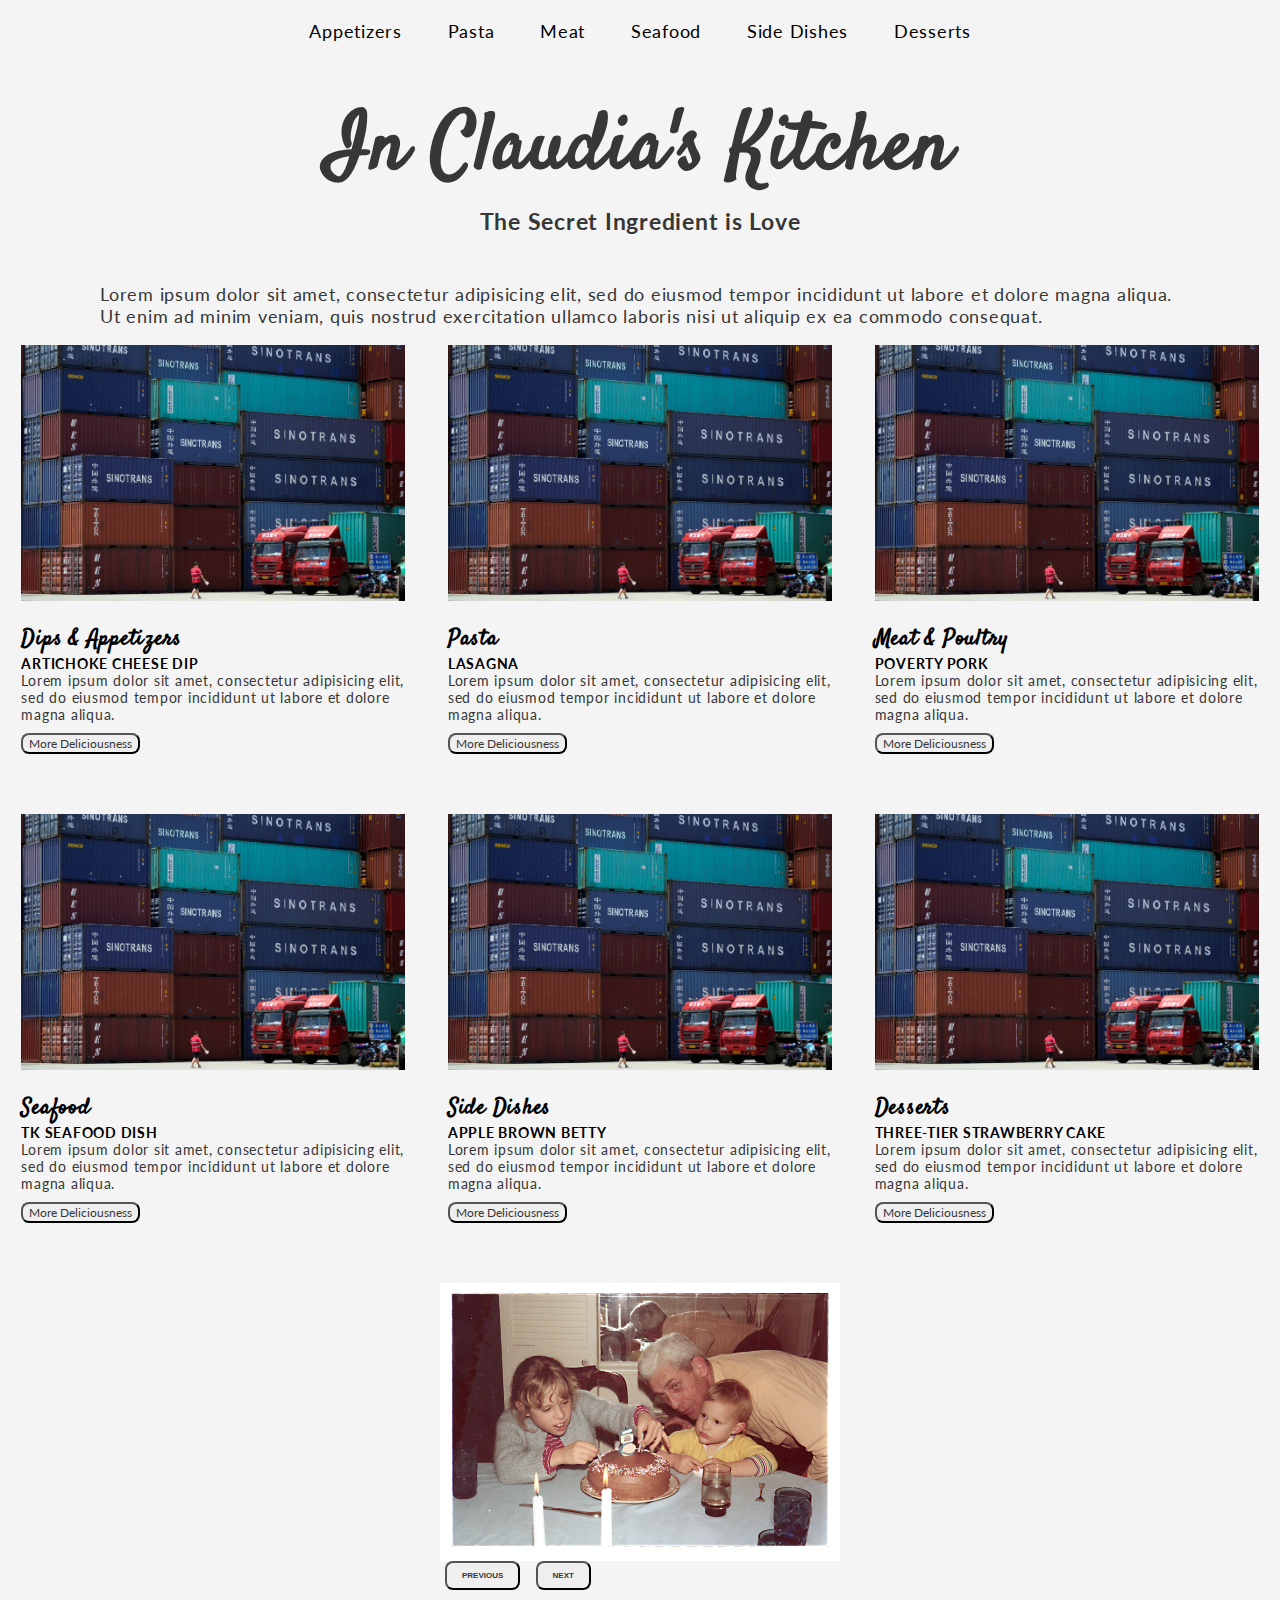
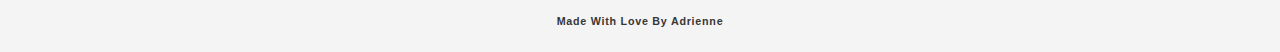
==== recipe-project/index.html @ 3c0c4fa2 "final project" ====
<!doctype html>
<html lang="">
<head>
  <meta charset="utf-8">
  <meta http-equiv="x-ua-compatible" content="ie=edge">
  <meta name="viewport" content="width=device-width, initial-scale=1">
  <title>Claudia's Kitchen</title>
  <link rel="apple-touch-icon" href="apple-touch-icon.png">
  <link rel="shortcut icon" href="favicon.ico" type="image/x-icon" />

  <link rel="stylesheet" href="css/normalize.css">
  <link rel="stylesheet" href="css/main.css">
  <link rel="stylesheet" href="https://maxcdn.bootstrapcdn.com/font-awesome/4.6.3/css/font-awesome.min.css">
</head>
<body>

 <!-- Add your site content here. Keep it pretty and use indentation :) -->

  <!-- HINT: Need to link to another page? Create a file with an html extension in your main project folder. -->
  <!-- Then link to it using an anchor. for example: <a href="blog.html">Blog</a> -->

<header>
  <div class = "nav-wrapper">
    <nav>
      <a href="">Appetizers</a>
      <a href="">Pasta</a>
      <a href="">Meat</a>
      <a href="">Seafood</a>
      <a href="">Side Dishes</a>
      <a href="">Desserts</a>
    </nav>
    <a href="" class="hamburger"><i class="fa fa-bars" aria-hidden="true"></i></a>
  </div>

  <div class="headerwrap">
    <h1>In Claudia's Kitchen</h1>
    <h2>The Secret Ingredient is Love </h2>
  </div>
</header>

<div class="about">
  <p>Lorem ipsum dolor sit amet, consectetur adipisicing elit, sed do eiusmod tempor incididunt ut labore et dolore magna aliqua. Ut enim ad minim veniam, quis nostrud exercitation ullamco laboris nisi ut aliquip ex ea commodo consequat. </p>
</div>


<div class="recipeguide">
  <div class="article">
      <img src="img/chinatrade.jpg" alt="China Ports">
      <h3><a href="">Dips & Appetizers</a></h3>
      <h4><a href="">Artichoke Cheese Dip</a></h4>
      <p>Lorem ipsum dolor sit amet, consectetur adipisicing elit, sed do eiusmod tempor incididunt ut labore et dolore magna aliqua.
      <button id="button1">More Deliciousness</button>
      <div class="diplist">
        <ul>
          <li><a href="">Hot Clam Spread</a></li>
          <li><a href="">Seven-Layer Dip</a></li>
          <li><a href="">Texas Caviar</a></li>
        </ul>
      </div>
  </div>


  <div class="article">
      <img src="img/chinatrade.jpg" alt="China Ports">
      <h3><a href="">Pasta</a></h3>
      <h4><a href="">Lasagna</a></h4>
      <p>Lorem ipsum dolor sit amet, consectetur adipisicing elit, sed do eiusmod tempor incididunt ut labore et dolore magna aliqua.
      <button id="button2">More Deliciousness</button>
      <div class="pastalist">
        <ul>
          <li><a href="">Mom-mom's Ravioli</a></li>
          <li><a href="">Carty Gravy</a></li>
          <li><a href="">Bechamel Lasagna</a></li>
        </ul>
      </div>
  </div>


  <div class="article">
      <img src="img/chinatrade.jpg" alt="China Ports">
      <h3><a href="">Meat & Poultry</a></h3>
      <h4><a href="">Poverty Pork</a></h4>
      <p>Lorem ipsum dolor sit amet, consectetur adipisicing elit, sed do eiusmod tempor incididunt ut labore et dolore magna aliqua.
      <button id="button3">More Deliciousness</button>
      <div class="meatlist">
        <ul>
          <li><a href="">TK Recipe</a></li>
          <li><a href="">TK Recipe</a></li>
          <li><a href="">TK Recipe</a></li>
        </ul>
      </div>
  </div>


  <div class="article">
      <img src="img/chinatrade.jpg" alt="China Ports">
      <h3><a href="">Seafood</a></h3>
      <h4><a href="">Tk Seafood Dish</a></h4>
      <p>Lorem ipsum dolor sit amet, consectetur adipisicing elit, sed do eiusmod tempor incididunt ut labore et dolore magna aliqua.
      <button id="button4">More Deliciousness</button>
      <div class="seafoodlist">
        <ul>
          <li><a href="">TK Recipe</a></li>
          <li><a href="">TK Recipe</a></li>
          <li><a href="">TK Recipe</a></li>
        </ul>
      </div>
  </div>


  <div class="article">
      <img src="img/chinatrade.jpg" alt="China Ports">
      <h3><a href="">Side Dishes</a></h3>
      <h4><a href="">Apple Brown Betty</a></h4>
      <p>Lorem ipsum dolor sit amet, consectetur adipisicing elit, sed do eiusmod tempor incididunt ut labore et dolore magna aliqua.
      <button id="button5">More Deliciousness</button>
      <div class="sidelist">
        <ul>
          <li><a href="">TK Recipe</a></li>
          <li><a href="">TK Recipe</a></li>
          <li><a href="">TK Recipe</a></li>
        </ul>
      </div>
  </div>


  <div class="article">
      <img src="img/chinatrade.jpg" alt="China Ports">
      <h3><a href="">Desserts</a></h3>
      <h4><a href="">Three-Tier Strawberry Cake</a></h4>
      <p>Lorem ipsum dolor sit amet, consectetur adipisicing elit, sed do eiusmod tempor incididunt ut labore et dolore magna aliqua.
      <button id="button6">More Deliciousness</button>
      <div class="dessertlist">
        <ul>
          <li><a href="">TK Recipe</a></li>
          <li><a href="">TK Recipe</a></li>
          <li><a href="">TK Recipe</a></li>
        </ul>
      </div>
  </div>
</div>

<div class="photogallery">

  <div class="myPhotos">
    <img src="img/gallery1.jpg" alt="M&A">
  </div>

  <div class="myPhotos">
    <img src="img/gallery2.jpg" alt="M&A">
  </div>

  <div class="myPhotos">
    <img src="img/gallery3.jpg" alt="M&A">
  </div>

  <div class ="myPhotos">
    <img src="img/gallery4.png" alt="M&A">
  </div>

  <button id="previous">Previous</button>
  <button id="next">Next</button>


</div>




<footer>
  <h6>Made With Love By Adrienne</h6>
</footer>

  <script src="js/jquery-1.12.0.min.js"></script>
  <script src="js/main.js"></script>
</body>
</html>
---- recipe-project/css/main.css ----
@import url('https://fonts.googleapis.com/css?family=Lato|Satisfy');

* {
	box-sizing: border-box;
}

body {
  letter-spacing: 0.75px;
	background-color: #F4F4F4;
	color: #373737;

}

img {
  max-width: 100%;
  display: block;
  margin: 0 auto;
}

img:hover{
	opacity: .5;
}

header{
  text-align: center;
  text-decoration: none;
}

nav{
  font-family: "lato", sans-serif;
  font-size: 18px;
}

nav a{
  text-decoration: none;
  padding: 20px 20px;
  display: inline-block;
	color: black;

}

.hamburger {
	background-color: #F4F4F4;
	font-size: 27px;
	padding: 10px 30px;
	color:black;

}

.hamburger {
  display: none;
}


.headerwrap{
  padding-top: 30px;
  padding-bottom: 30px;
  justify-content: center;
}

h1{
  font-family: "satisfy", cursive;
  font-size: 80px;
	margin: 0;

}

h2{
  font-family: "lato", sans-serif;
  font-size: 23px;
	margin: 0;
}

.about{
	margin-bottom: 5px;
	padding-left: 100px;
	padding-right: 100px;
}

.about p{
	font-family: "lato", sans-serif;
	font-size: 18px;
}

h3{
	font-family: "satisfy", cursive;
	font-size: 22px;
	margin-bottom: 0;

}

h3 a{
	color:black;
	text-decoration: none;
}

h3 a:hover{
	opacity: .5;
}

h4{
	font-family: "lato", sans-serif;
	font-size: 14px;
	margin: 0;
	text-transform:uppercase;

}


h4 a{
	color: black;
	text-decoration: none;
}

h4 a:hover{
	opacity: .5;
}


.recipeguide p{
	font-family: "lato", sans-serif;
	font-size: 14px;
	margin: 0;
}

#button1, #button2, #button3, #button4, #button5, #button6 {
	border-radius: 8px;
	font-size: 12px;
	display: block;
	margin-top: 10px;
	margin-bottom: 10px;

}


#button1:hover, #button2:hover, #button3:hover, #button4:hover, #button5:hover, #button6:hover{
	background-color: #C0B283;
}

.article{
	padding-bottom: 50px;
}


.diplist, .pastalist, .meatlist, .seafoodlist, .sidelist, .dessertlist{
	display:none;
}

.active{
	display:inline-block;
	white-space: nowrap;


}

.recipeguide{
  display: flex;
  justify-content: space-around;
  flex-wrap: wrap;
	flex-grow: 0;
}

.recipeguide div{
  width: 30%;
}

ul{
	font-family: "lato", sans-serif;
	font-size: 15px;
	margin: 0;
	list-style-type: none;


}

ul a{
	text-decoration: none;
	color:black;
}

ul a:hover{
	opacity: .5;
}


.photogallery {
	max-width: 400px;
	max-height: 400px;
	margin: auto;

}

.myPhotos {
	margin: 0 auto;
	max-width: 400px;
	max-height: 300px;
	display: none;
	background-position: center;
	background-size: cover;
	border-radius: 25px;
	border-width: 10px;
}

.myPhotos:first-of-type {
	display: block;
}

#previous, #next {
	border-radius: 8px;
	font-size: 8px;
	text-transform: uppercase;
	font-weight: bold;
	padding: 8px 15px;
	margin: 0 5px;
	display: inline-block;
}


#next {
	  right: 0;
	  border-radius: 8px;
}

#previous:hover, #next:hover {
  background-color: #C0B283;
}

footer{
	text-align: center;
}






@media screen and (max-width: 750px){
  .recipeguide div{
    width: 48%;
	}
		.hamburger {
	    display: block;
	    text-align: left;
	  }

		nav a{
			display: none;
		}
}


@media screen and (max-width: 500px){
	h1{
		font-size: 40px;
	}

	h2{
		font-size: 18px;

	}

	.about{

		padding-left: 30px;
		padding-right: 30px;
	}

	.about p{
		font-size: 14px;
	}
  .recipeguide div{
    width: 100%;
		margin-left: 20px;
		margin-right: 20px;
  }
	.article img{
		max-width: 400px;
	}


}
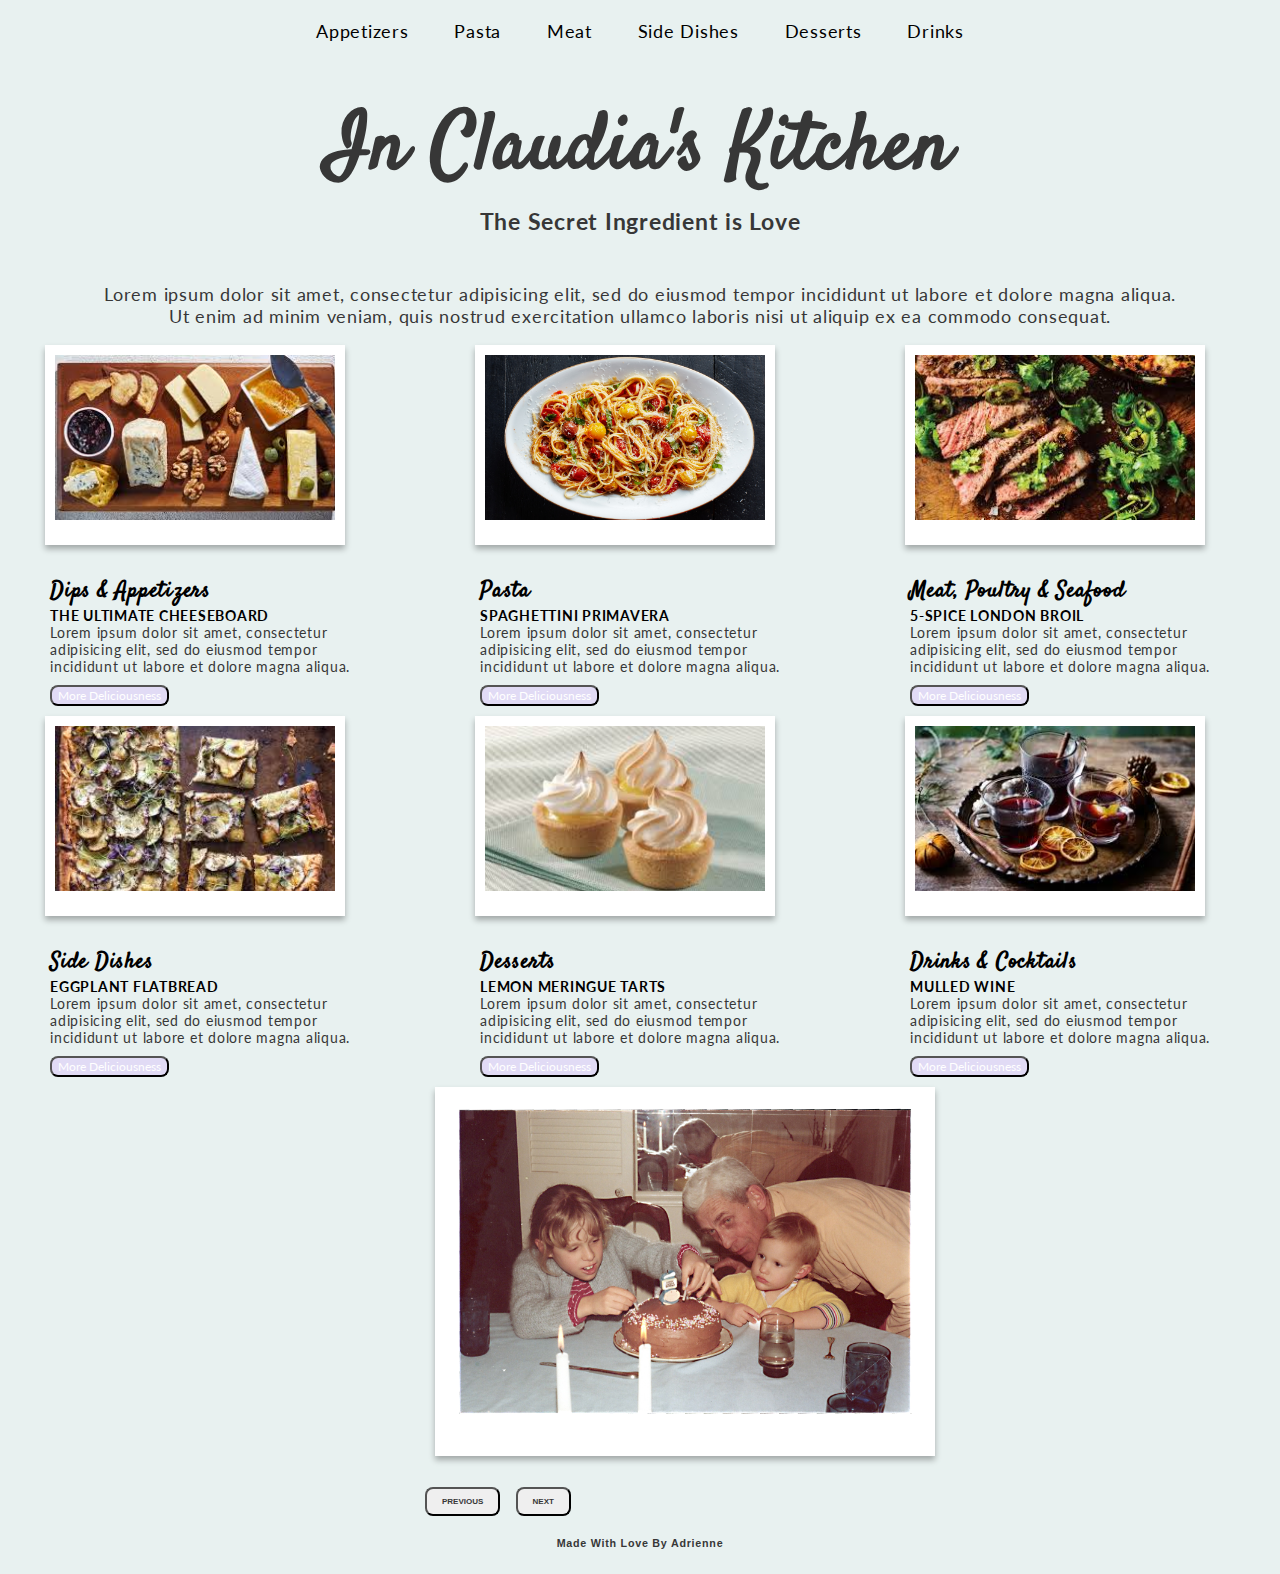
==== commit d6aea18f: "Final Project" ====
--- a/recipe-project/index.html
+++ b/recipe-project/index.html
@@ -20,34 +20,50 @@
   <!-- Then link to it using an anchor. for example: <a href="blog.html">Blog</a> -->
 
 <header>
+
+
   <div class = "nav-wrapper">
     <nav>
-      <a href="">Appetizers</a>
+      <a href="appetizers.html">Appetizers</a>
       <a href="">Pasta</a>
       <a href="">Meat</a>
-      <a href="">Seafood</a>
       <a href="">Side Dishes</a>
       <a href="">Desserts</a>
+      <a href="">Drinks</a>
     </nav>
-    <a href="" class="hamburger"><i class="fa fa-bars" aria-hidden="true"></i></a>
+
+    <div class="dropdown">
+  <a href="" class="hamburger"><i class="fa fa-bars" aria-hidden="true"></i></a>
+  <div class="dropdown-content">
+    <a href="#">Appetizers</a>
+    <a href="#">Pasta</a>
+    <a href="#">Meat</a>
+    <a href="#">Side Dishes</a>
+    <a href="#">Desserts</a>
+    <a href="#">Drinks</a>
+  </div>
+</div>
   </div>
 
   <div class="headerwrap">
     <h1>In Claudia's Kitchen</h1>
     <h2>The Secret Ingredient is Love </h2>
   </div>
-</header>
+
 
 <div class="about">
   <p>Lorem ipsum dolor sit amet, consectetur adipisicing elit, sed do eiusmod tempor incididunt ut labore et dolore magna aliqua. Ut enim ad minim veniam, quis nostrud exercitation ullamco laboris nisi ut aliquip ex ea commodo consequat. </p>
 </div>
 
 
+</header>
+
+
 <div class="recipeguide">
   <div class="article">
-      <img src="img/chinatrade.jpg" alt="China Ports">
+      <img src="img/cheeseboard.jpeg" alt="China Ports">
       <h3><a href="">Dips & Appetizers</a></h3>
-      <h4><a href="">Artichoke Cheese Dip</a></h4>
+      <h4><a href="">The Ultimate Cheeseboard</a></h4>
       <p>Lorem ipsum dolor sit amet, consectetur adipisicing elit, sed do eiusmod tempor incididunt ut labore et dolore magna aliqua.
       <button id="button1">More Deliciousness</button>
       <div class="diplist">
@@ -61,9 +77,9 @@
 
 
   <div class="article">
-      <img src="img/chinatrade.jpg" alt="China Ports">
+      <img src="img/pasta.jpg" alt="China Ports">
       <h3><a href="">Pasta</a></h3>
-      <h4><a href="">Lasagna</a></h4>
+      <h4><a href="">Spaghettini Primavera</a></h4>
       <p>Lorem ipsum dolor sit amet, consectetur adipisicing elit, sed do eiusmod tempor incididunt ut labore et dolore magna aliqua.
       <button id="button2">More Deliciousness</button>
       <div class="pastalist">
@@ -77,9 +93,9 @@
 
 
   <div class="article">
-      <img src="img/chinatrade.jpg" alt="China Ports">
-      <h3><a href="">Meat & Poultry</a></h3>
-      <h4><a href="">Poverty Pork</a></h4>
+      <img src="img/meat.jpeg" alt="China Ports">
+      <h3><a href="">Meat, Poultry & Seafood</a></h3>
+      <h4><a href="">5-Spice London Broil</a></h4>
       <p>Lorem ipsum dolor sit amet, consectetur adipisicing elit, sed do eiusmod tempor incididunt ut labore et dolore magna aliqua.
       <button id="button3">More Deliciousness</button>
       <div class="meatlist">
@@ -93,9 +109,9 @@
 
 
   <div class="article">
-      <img src="img/chinatrade.jpg" alt="China Ports">
-      <h3><a href="">Seafood</a></h3>
-      <h4><a href="">Tk Seafood Dish</a></h4>
+      <img src="img/sidedish.jpeg" alt="China Ports">
+      <h3><a href="">Side Dishes</a></h3>
+      <h4><a href="">Eggplant Flatbread</a></h4>
       <p>Lorem ipsum dolor sit amet, consectetur adipisicing elit, sed do eiusmod tempor incididunt ut labore et dolore magna aliqua.
       <button id="button4">More Deliciousness</button>
       <div class="seafoodlist">
@@ -109,9 +125,9 @@
 
 
   <div class="article">
-      <img src="img/chinatrade.jpg" alt="China Ports">
-      <h3><a href="">Side Dishes</a></h3>
-      <h4><a href="">Apple Brown Betty</a></h4>
+      <img src="img/lemon.jpeg" alt="China Ports">
+      <h3><a href="">Desserts</a></h3>
+      <h4><a href="">Lemon Meringue Tarts</a></h4>
       <p>Lorem ipsum dolor sit amet, consectetur adipisicing elit, sed do eiusmod tempor incididunt ut labore et dolore magna aliqua.
       <button id="button5">More Deliciousness</button>
       <div class="sidelist">
@@ -125,9 +141,9 @@
 
 
   <div class="article">
-      <img src="img/chinatrade.jpg" alt="China Ports">
-      <h3><a href="">Desserts</a></h3>
-      <h4><a href="">Three-Tier Strawberry Cake</a></h4>
+      <img src="img/wine.jpeg" alt="China Ports">
+      <h3><a href="">Drinks & Cocktails</a></h3>
+      <h4><a href="">Mulled Wine</a></h4>
       <p>Lorem ipsum dolor sit amet, consectetur adipisicing elit, sed do eiusmod tempor incididunt ut labore et dolore magna aliqua.
       <button id="button6">More Deliciousness</button>
       <div class="dessertlist">
@@ -140,11 +156,12 @@
   </div>
 </div>
 
-<div class="photogallery">
 
-  <div class="myPhotos">
-    <img src="img/gallery1.jpg" alt="M&A">
-  </div>
+  <div class="photogallery">
+
+    <div class="myPhotos">
+      <img src="img/gallery1.jpg" alt="M&A">
+    </div>
 
   <div class="myPhotos">
     <img src="img/gallery2.jpg" alt="M&A">
@@ -161,7 +178,6 @@
   <button id="previous">Previous</button>
   <button id="next">Next</button>
 
-
 </div>
 
 
--- a/recipe-project/css/main.css
+++ b/recipe-project/css/main.css
@@ -6,10 +6,12 @@
 
 body {
   letter-spacing: 0.75px;
-	background-color: #F4F4F4;
+	background-color: #E8F1F0;
 	color: #373737;
 
-}
+
+}
+
 
 img {
   max-width: 100%;
@@ -17,7 +19,7 @@
   margin: 0 auto;
 }
 
-img:hover{
+.recipeguide img:hover{
 	opacity: .5;
 }
 
@@ -37,10 +39,15 @@
   display: inline-block;
 	color: black;
 
+
+}
+
+nav a:hover{
+	opacity: .5;
 }
 
 .hamburger {
-	background-color: #F4F4F4;
+	background-color: #e8f1f0;
 	font-size: 27px;
 	padding: 10px 30px;
 	color:black;
@@ -51,11 +58,68 @@
   display: none;
 }
 
+/* Dropdown Button */
+/* .dropbutton {
+    background-color: #4CAF50;
+    color: white;
+    padding: 16px;
+    font-size: 16px;
+    border: none;
+} */
+
+
+.dropdown {
+    position: relative;
+    display: block;
+
+		/* left: 0; */
+}
+
+.dropdown-content {
+    display: none;
+    position: absolute;
+    background-color: #e1e6f9;
+    min-width: 160px;
+    box-shadow: 0px 8px 16px 0px rgba(0,0,0,0.2);
+    z-index: 1;
+		/* left: 0;
+		transition: 0.5s; */
+}
+
+
+.dropdown-content a {
+    color: black;
+    padding: 12px 16px;
+    text-decoration: none;
+    display: block;
+		font-family: "satisfy", cursive;
+		font-size: 18px;
+}
+
+
+.dropdown-content a:hover {
+	background-color: #e1dbf5;
+}
+
+
+.dropdown:hover .dropdown-content {
+	display: block;
+}
+
+
+.dropdown:hover .hamburger {
+	/* background-color: #f7e1f5; */
+
+
+}
+
+
 
 .headerwrap{
   padding-top: 30px;
   padding-bottom: 30px;
-  justify-content: center;
+  /* justify-content: left; */
+
 }
 
 h1{
@@ -86,6 +150,7 @@
 	font-family: "satisfy", cursive;
 	font-size: 22px;
 	margin-bottom: 0;
+	margin-left: 20px;
 
 }
 
@@ -103,7 +168,7 @@
 	font-size: 14px;
 	margin: 0;
 	text-transform:uppercase;
-
+	margin-left: 20px;
 }
 
 
@@ -121,6 +186,7 @@
 	font-family: "lato", sans-serif;
 	font-size: 14px;
 	margin: 0;
+	margin-left: 20px;
 }
 
 #button1, #button2, #button3, #button4, #button5, #button6 {
@@ -129,16 +195,26 @@
 	display: block;
 	margin-top: 10px;
 	margin-bottom: 10px;
+	background-color: #e1dbf5;
+	color: white;
 
 }
 
 
 #button1:hover, #button2:hover, #button3:hover, #button4:hover, #button5:hover, #button6:hover{
-	background-color: #C0B283;
+	background-color: #f7e1f5;
 }
 
 .article{
-	padding-bottom: 50px;
+	padding: 0 30px;
+
+
+}
+
+.article img{
+	height: 200px;
+	width: 300px;
+	object-fit: cover;
 }
 
 
@@ -149,19 +225,22 @@
 .active{
 	display:inline-block;
 	white-space: nowrap;
-
+	margin-bottom: 15px;
 
 }
 
 .recipeguide{
   display: flex;
-  justify-content: space-around;
+  justify-content: space-between;
   flex-wrap: wrap;
 	flex-grow: 0;
+	margin-right: 15px;
+	/* padding-right: 5px; */
+
 }
 
 .recipeguide div{
-  width: 30%;
+  width: 32%;
 }
 
 ul{
@@ -183,27 +262,51 @@
 }
 
 
+img{
+	background: white;
+	display: inline;
+	float: left;
+	margin: 0 15px 30px;
+	padding: 10px 10px 25px;
+	text-align: center;
+	text-decoration: none;
+	-webkit-box-shadow: 0 4px 6px rgba(0, 0, 0, .3);
+	-moz-box-shadow: 0 4px 6px rgba(0,0,0,.3);
+	box-shadow: 0 4px 6px rgba(0,0,0,.3);
+	-webkit-transition: all .15s linear;
+	-moz-transition: all .15s linear;
+	transition: all .15s linear;
+	z-index:0;
+			position:relative;
+}
+
+
+
 .photogallery {
-	max-width: 400px;
+	max-width: 500px;
 	max-height: 400px;
-	margin: auto;
-
+	min-height: 300px;
+	margin:auto;
+	padding: 0 30px;
 }
 
 .myPhotos {
 	margin: 0 auto;
-	max-width: 400px;
-	max-height: 300px;
+	width: 500px;
+	height: 400px;
 	display: none;
 	background-position: center;
 	background-size: cover;
+	object-fit: fill;
 	border-radius: 25px;
 	border-width: 10px;
+
 }
 
 .myPhotos:first-of-type {
 	display: block;
 }
+
 
 #previous, #next {
 	border-radius: 8px;
@@ -222,11 +325,12 @@
 }
 
 #previous:hover, #next:hover {
-  background-color: #C0B283;
+  background-color: #e1dbf5;
 }
 
 footer{
 	text-align: center;
+	margin-top: 50px;
 }
 
 
@@ -241,6 +345,7 @@
 		.hamburger {
 	    display: block;
 	    text-align: left;
+
 	  }
 
 		nav a{
@@ -261,21 +366,18 @@
 
 	.about{
 
-		padding-left: 30px;
+		padding-left: 40px;
 		padding-right: 30px;
 	}
 
 	.about p{
 		font-size: 14px;
 	}
+
+
+
   .recipeguide div{
     width: 100%;
-		margin-left: 20px;
-		margin-right: 20px;
-  }
-	.article img{
-		max-width: 400px;
-	}
-
-
-}
+		/* margin-left: 20px;
+		margin-right: 20px; */
+	}
